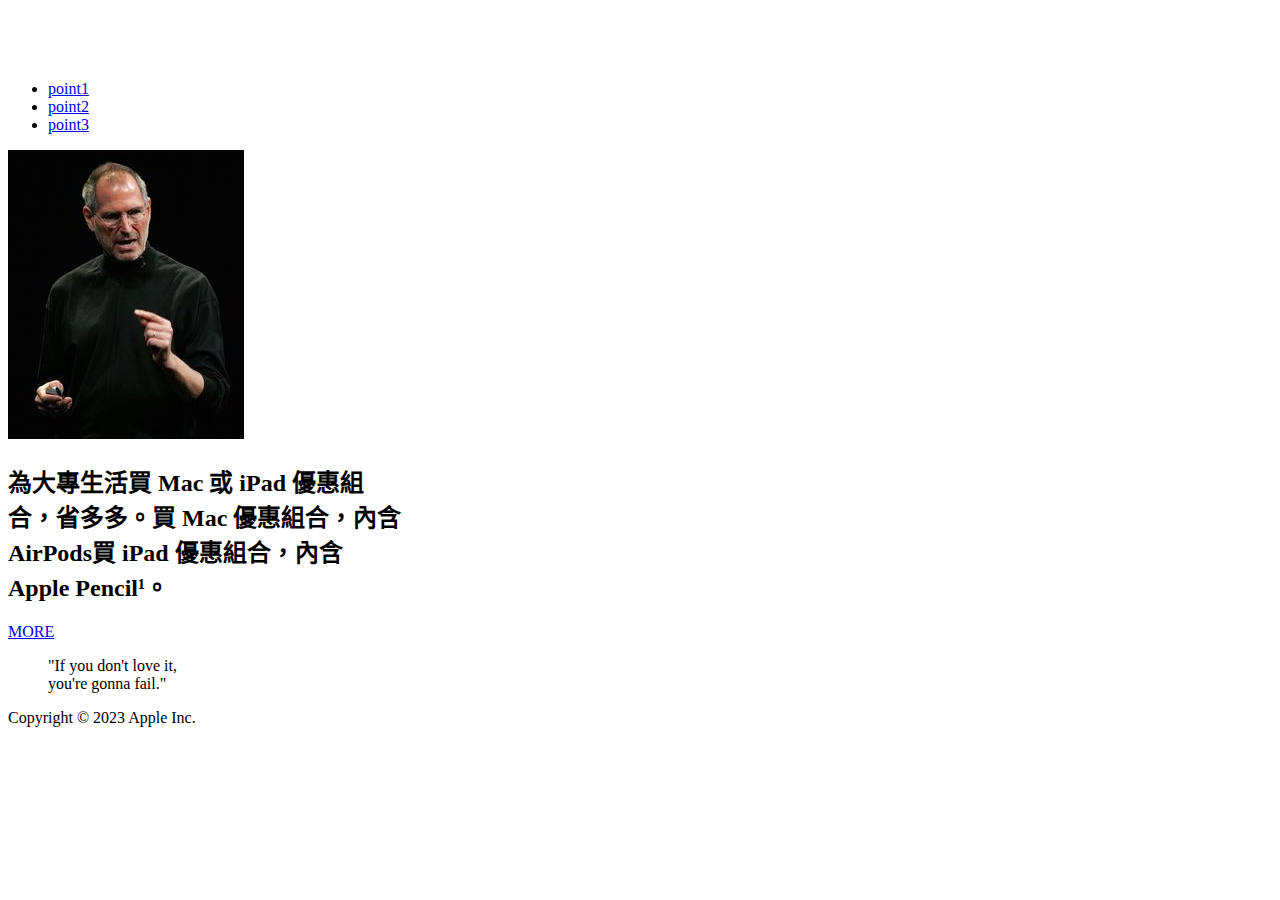
==== index.html @ fd87a347 "Create index.html" ====
<!DOCTYPE html>
<html lang="zh-TW">
<head>
    <meta charset="UTF-8">
    <meta name="viewport" content="width=device-width, initial-scale=1.0">
    <title>hello, world!</title>
    <link rel="stylesheet" href="style.css">
</head>
<body>
    <header>
        <h1></h1>
        <nav>
            <ul>
                <li><a href="#">point1</a></li>
                <li><a href="#">point2</a></li>
                <li><a href="#">point3</a></li>
            </ul>
        </nav> 
    </header>
    <main>
        <section class="news">
            <img src="image/d4f2a60376a0160cd2245f1881e7c7a8.jpg" alt="Steve Jobs">
            <p><h2>為大專生活買 Mac 或 iPad 優惠組<br>合，省多多。買 Mac 優惠組合，內含<br>AirPods買 iPad 優惠組合，內含<br>Apple Pencil¹。</h2></p>
            <p><a href="#"> MORE</a></p>
        </section>
        <section class="slogan">
            <blockquote>"If you don't love it,<br>you're gonna fail."</blockquote>

        </section>
    </main>
    <footer>
        <p>Copyright © 2023 Apple Inc.</p>
    </footer>
</body>
</html>
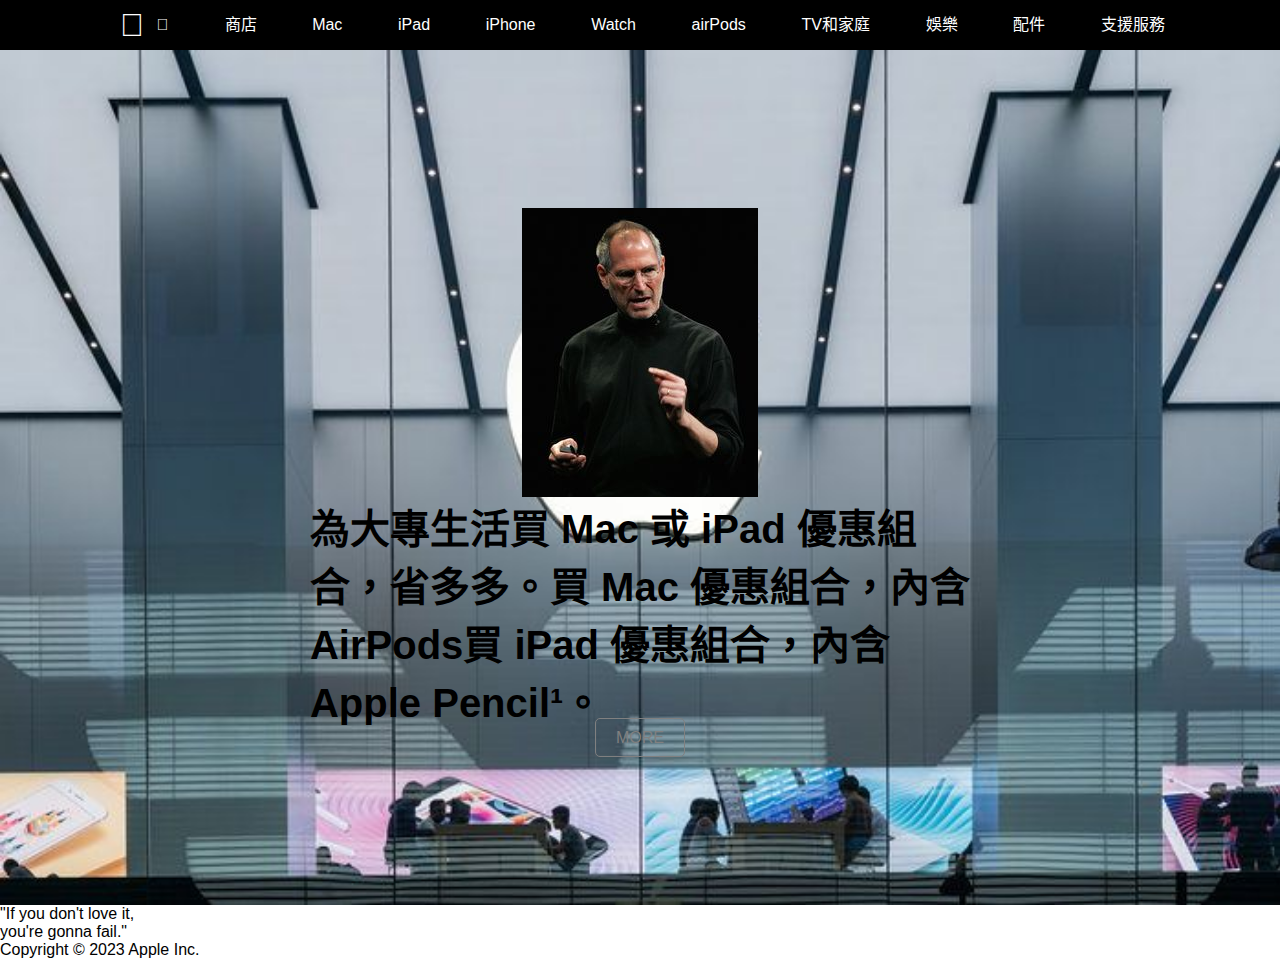
==== commit e8a0537e: "" ====
--- a/index.html
+++ b/index.html
@@ -3,7 +3,7 @@
 <head>
     <meta charset="UTF-8">
     <meta name="viewport" content="width=device-width, initial-scale=1.0">
-    <title>hello, world!</title>
+    <title>apple</title>
     <link rel="stylesheet" href="style.css">
 </head>
 <body>
@@ -11,9 +11,17 @@
         <h1></h1>
         <nav>
             <ul>
-                <li><a href="#">point1</a></li>
-                <li><a href="#">point2</a></li>
-                <li><a href="#">point3</a></li>
+                <li><a href="#"></a></li>
+                <li><a href="#">商店</a></li>
+                <li><a href="#">Mac</a></li>
+                <li><a href="#">iPad</a></li>
+                <li><a href="#">iPhone</a></li>
+                <li><a href="#">Watch</a></li>
+                <li><a href="#">airPods</a></li>
+                <li><a href="#">TV和家庭</a></li>
+                <li><a href="#">娛樂</a></li>
+                <li><a href="#">配件</a></li>
+                <li><a href="#">支援服務</a></li>
             </ul>
         </nav> 
     </header>
--- a/style.css
+++ b/style.css
@@ -0,0 +1,68 @@
+*{
+    padding: 0;
+    margin: 0;
+}
+header{
+    background-color: black;
+    height: 50px;
+    width: 100%;
+}
+header a{
+    color:white;
+    text-decoration: none;
+}
+header a:hover{
+    text-decoration: underline;
+}
+header li{
+    display: inline;
+    margin-right: 4vw;
+}
+header ul {
+    position: absolute;
+    right: 5vw;
+    top: 0;
+    line-height: 50px;
+}
+h1 {
+    position: absolute;
+    color:white;
+    left: 120px;
+    top: 0;
+    line-height: 50px;
+}
+body{
+    font-family: Arial, Helvetica, sans-serif;
+}
+.news{
+    background-color: antiquewhite;
+    color: black;
+    height: 95vh;
+    background-image: url(image/w22345678.jpg);
+    background-repeat: no-repeat;
+    background-size: cover;
+    display: flex;
+    flex-direction: column;
+    align-items: center;
+    justify-content: center;
+}
+.news h2{
+    font-size: 40px;
+    
+    color: black;
+}
+.news blockquote{
+    color: black;
+    font-size: 18px;
+    margin: 25px 0;
+}
+.news a{
+    color: gray;
+    text-decoration: none;
+    border: 1px solid gray;
+    padding: 10px 20px;
+    border-radius: 5px;
+}
+.slogan{
+    background-color: white;
+}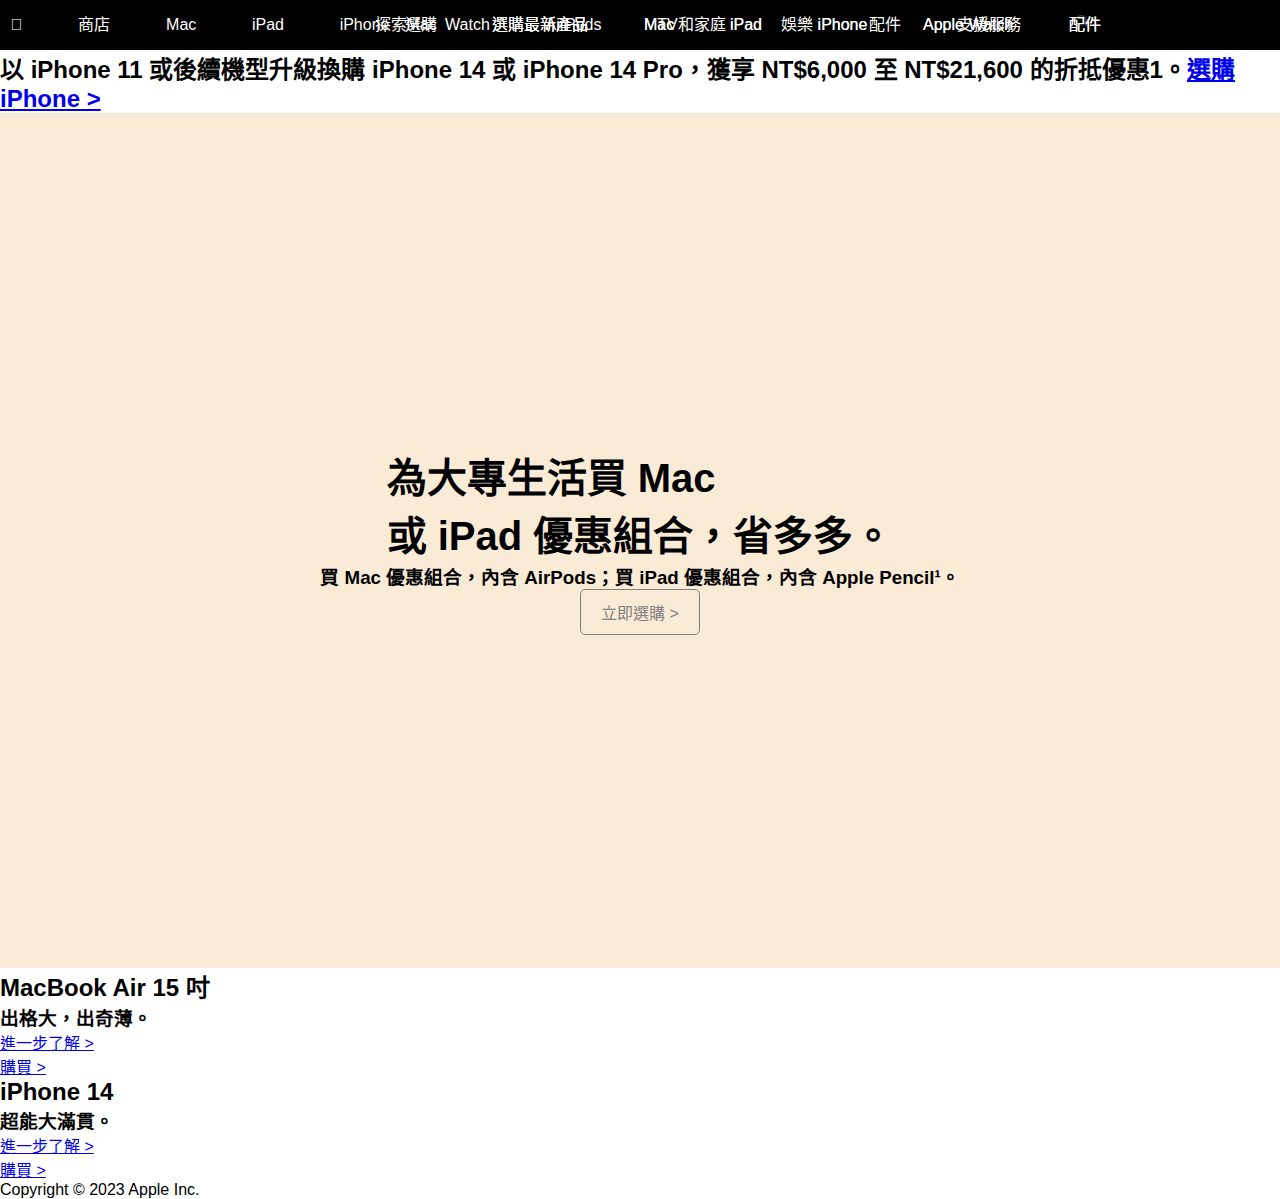
==== commit d9bb90f3: "Update index.html" ====
--- a/index.html
+++ b/index.html
@@ -3,37 +3,82 @@
 <head>
     <meta charset="UTF-8">
     <meta name="viewport" content="width=device-width, initial-scale=1.0">
-    <title>apple</title>
+    <title>Apple（台灣）</title>
     <link rel="stylesheet" href="style.css">
 </head>
 <body>
     <header>
-        <h1></h1>
         <nav>
-            <ul>
-                <li><a href="#"></a></li>
-                <li><a href="#">商店</a></li>
-                <li><a href="#">Mac</a></li>
+            <ul class="main-menu">
+                <li><a href="#" class="apple-logo"></a></li>
+                <li>
+                    <a href="#">商店</a>
+                    <ul class="sub-menu">
+                        <li><a href="#">選購</a></li>
+                        <li><a href="#">選購最新產品</a></li>
+                        <li><a href="#">Mac</a></li>
+                        <li><a href="#">iPad</a></li>
+                        <li><a href="#">iPhone</a></li>
+                        <li><a href="#">Apple Watch</a></li>
+                        <li><a href="#">配件</a></li>
+                    </ul>
+                </li>
+                <li>
+                    <a href="#">Mac</a>
+                    <ul class="sub-menu">
+                        <li><a href="#">探索Mac</a></li>
+                        <li><a href="#">選購最新產品</a></li>
+                        <li><a href="#">Mac</a></li>
+                        <li><a href="#">iPad</a></li>
+                        <li><a href="#">iPhone</a></li>
+                        <li><a href="#">Apple Watch</a></li>
+                        <li><a href="#">配件</a></li>
+                    </ul>
+                </li>
                 <li><a href="#">iPad</a></li>
                 <li><a href="#">iPhone</a></li>
                 <li><a href="#">Watch</a></li>
-                <li><a href="#">airPods</a></li>
+                <li><a href="#">AirPods</a></li>
                 <li><a href="#">TV和家庭</a></li>
                 <li><a href="#">娛樂</a></li>
                 <li><a href="#">配件</a></li>
                 <li><a href="#">支援服務</a></li>
+                <li><a href="#"><img src="image/104-1043692_magnifying-glass-png-no-background.png" width="15px" height="15px" alt="search"></a></li>
+                <li><a href="#"><img src="image/bag-svgrepo-com.png" width="18px" height="18px" alt="search"></a></li>
+                </div>
             </ul>
         </nav> 
     </header>
     <main>
+        <section class="trade">
+            <h2>以 iPhone 11 或後續機型升級換購 iPhone 14 或 iPhone 14 Pro，獲享 NT$6,000 至 NT$21,600 的折抵優惠1。<a href="#">選購 iPhone ></a></h2>
+        </section>
         <section class="news">
-            <img src="image/d4f2a60376a0160cd2245f1881e7c7a8.jpg" alt="Steve Jobs">
-            <p><h2>為大專生活買 Mac 或 iPad 優惠組<br>合，省多多。買 Mac 優惠組合，內含<br>AirPods買 iPad 優惠組合，內含<br>Apple Pencil¹。</h2></p>
-            <p><a href="#"> MORE</a></p>
+            <p>
+                <h2>為大專生活買 Mac <br>或 iPad 優惠組合，省多多。</h2>
+                <h3>買 Mac 優惠組合，內含 AirPods；買 iPad 優惠組合，內含 Apple Pencil¹。</h3>
+                <a href="#"> 立即選購 ></a>
+            </p>
         </section>
-        <section class="slogan">
-            <blockquote>"If you don't love it,<br>you're gonna fail."</blockquote>
-
+        <section class="macbookAir">
+            <p>
+                <h2>MacBook Air 15 吋</h2>
+                <h3>出格大，出奇薄。</h3>
+                <ul>
+                    <li><a href="#">進一步了解 ></a></li>
+                    <li><a href="#">購買 ></a></li>
+                </ul>
+            </p>
+        </section>
+        <section class="iPhone14">
+            <p>
+                <h2>iPhone 14</h2>
+                <h3>超能大滿貫。</h3>
+                <ul>
+                    <li><a href="#">進一步了解 ></a></li>
+                    <li><a href="#">購買 ></a></li>
+                </ul>
+            </p>
         </section>
     </main>
     <footer>
